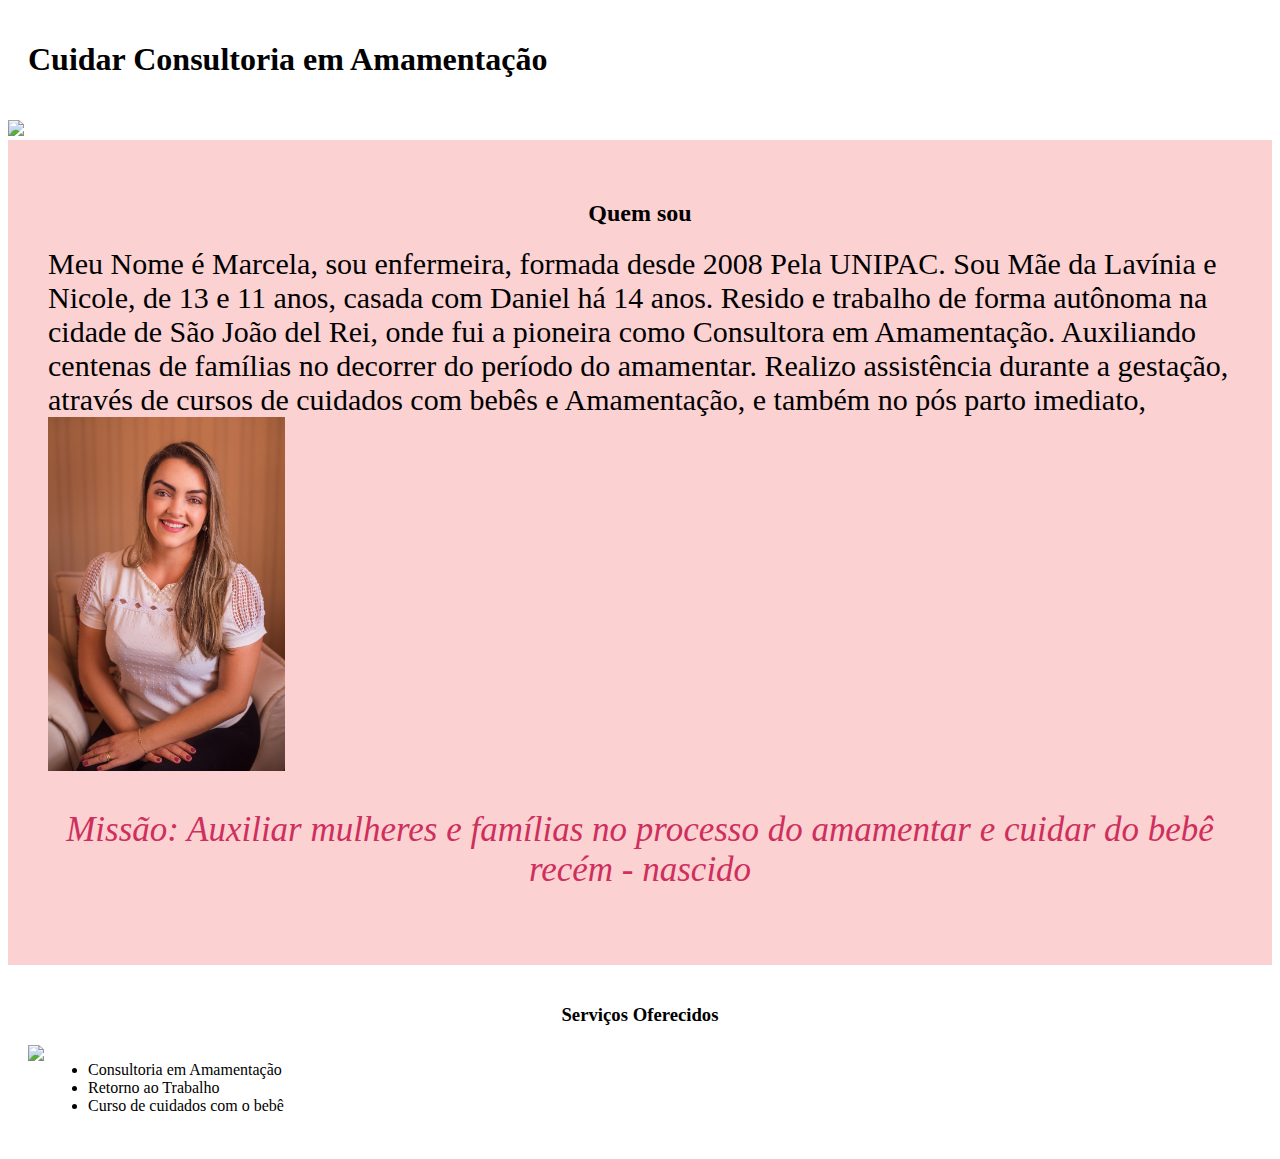
==== index.html @ fc1c7eaa "ajustando diretorios" ====
<!DOCTYPE html> 
<html lang="pt-br">
        <head>
            
            <meta charset="utf-8"
            <title></title> 
            <link rel="stylesheet" href="style.css">
            
           </head>
        <body>
            <header>

                <h1 class="titulo-principal"> Cuidar Consultoria em Amamentação</h1>

            </header>
            <img id=marcela  src="cuidar.recorte.jpg">

        <div class="principal">
            <h2 class="titulo_centralizado"> Quem sou </h2>

            
            
            <p id="identidade"> Meu Nome é Marcela, sou enfermeira, formada desde 2008 Pela UNIPAC. Sou Mãe da Lavínia e Nicole, de 13 e 11 anos, casada com Daniel há 14 anos. Resido e trabalho de forma autônoma na cidade de São João del Rei, onde fui a pioneira como Consultora em Amamentação. Auxiliando centenas de famílias no decorrer do período do amamentar. Realizo assistência durante a gestação, através de cursos de cuidados com bebês e Amamentação, e também no pós parto imediato, </p>
            
            <img src="diamante_marcela-2.jpg" class="diamante"> 

            <p id="missao"><em>Missão: Auxiliar mulheres e famílias no processo do amamentar e cuidar do bebê recém - nascido</em></p>
        </div>

        <div class="servicos">
            
            <h3 class="titulo_centralizado">Serviços Oferecidos</h3>

            <img src ="banco_marcela1.jpg" class="imagemservicos">

            <ul>
                <li classe="itens">Consultoria em Amamentação</li>
                <li classe="itens">Retorno ao Trabalho</li>
                <li classe="itens">Curso de cuidados com o bebê</li>

            </ul>

           
        </div>

   
             </body>
</html>
---- style.css ----
.principal{
    background:	#fbd1d2;
    padding: 40px;
}

.titulo-principal{
    padding: 20px;
}

#identidade {
    display: inline;
    font-size: 30px;
    vertical-align: top;
   


}

#marcela {
    width: 100%
    
}

p {
    text-align: center;
    font-size: 25px;
    
}

#missao {
   font-size: 35px
  
}

.titulo_centralizado{
   text-align: center

}

.diamante{

    width: 20%

}

em {
    color: #ce2f5c 
}

.itens {
    font-style: italic; 
    
   }

.servicos {
    background: #FFFFFF;
    padding: 20px;
       
   }

ul {
    display: inline-block;
    vertical-align: top;
    width: 20%;
    margin-right: 15%;

}

.imagemservicos {
    width: 30%
}
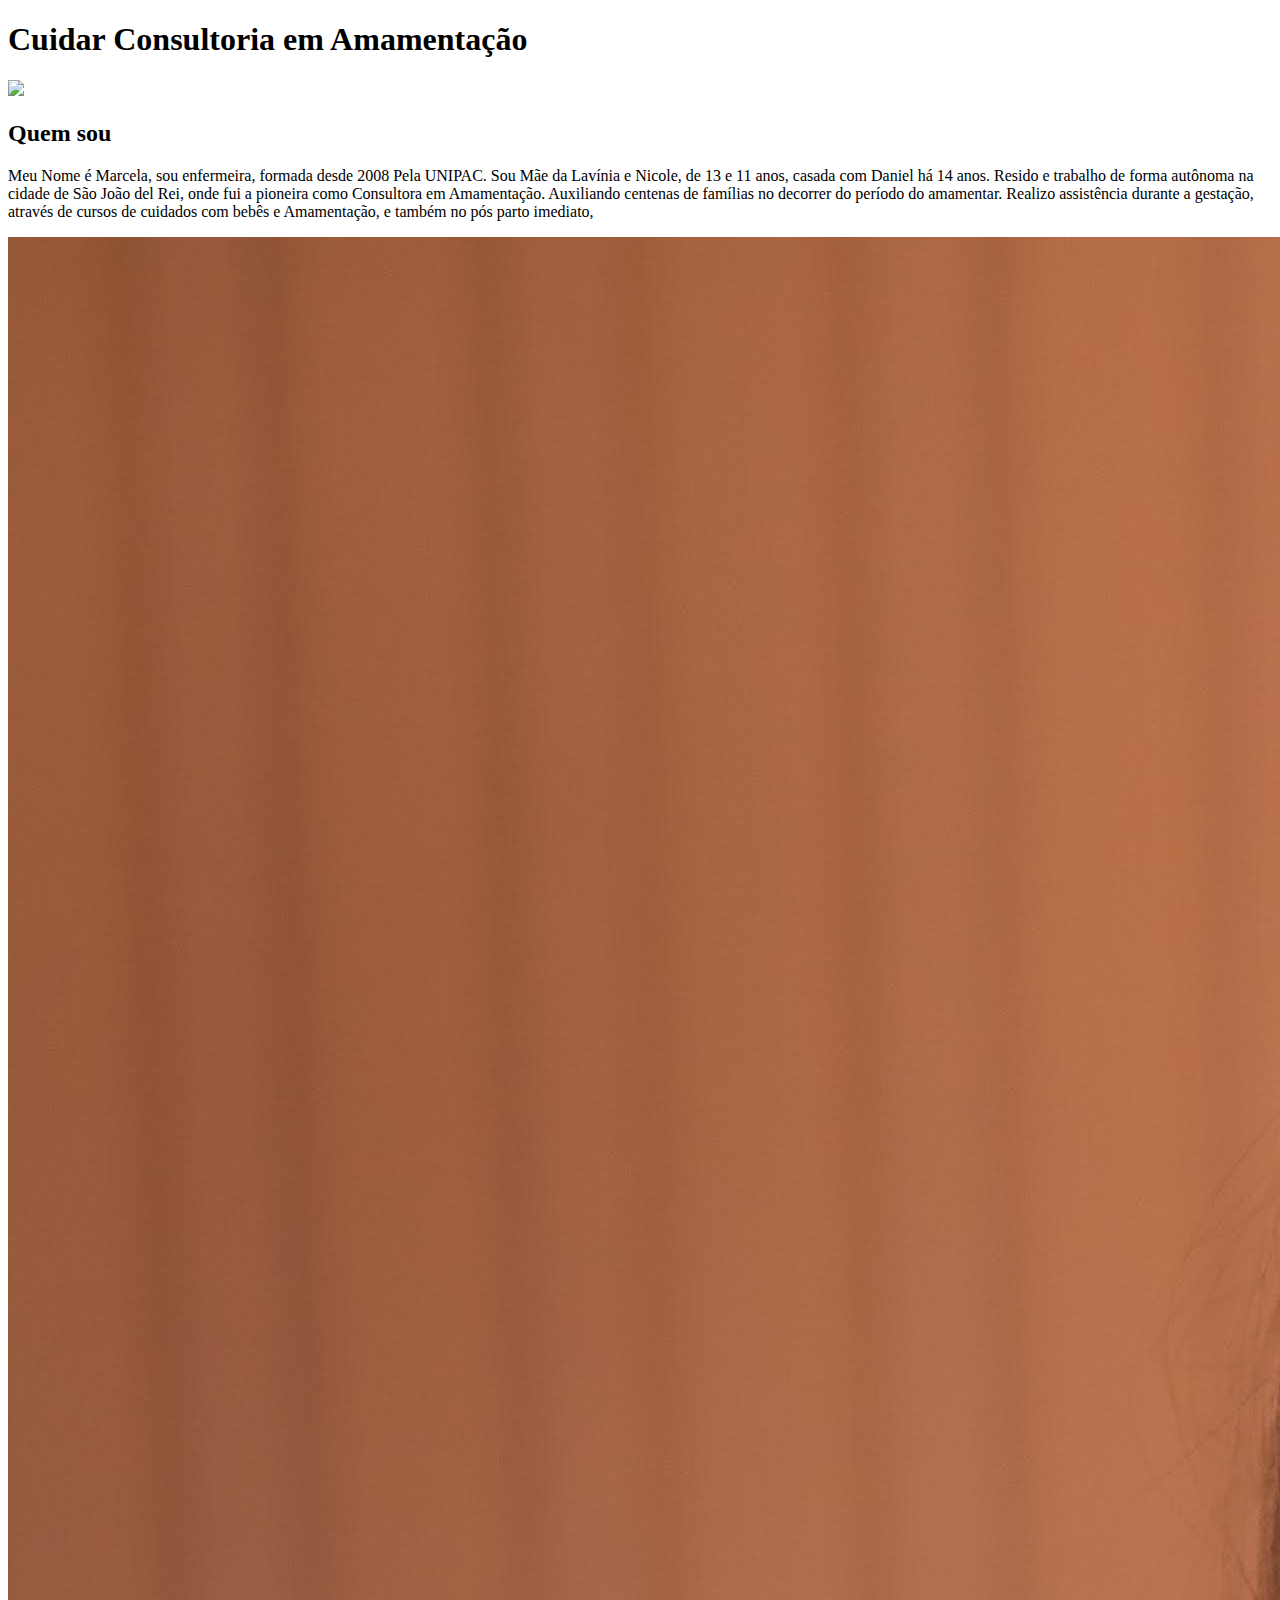
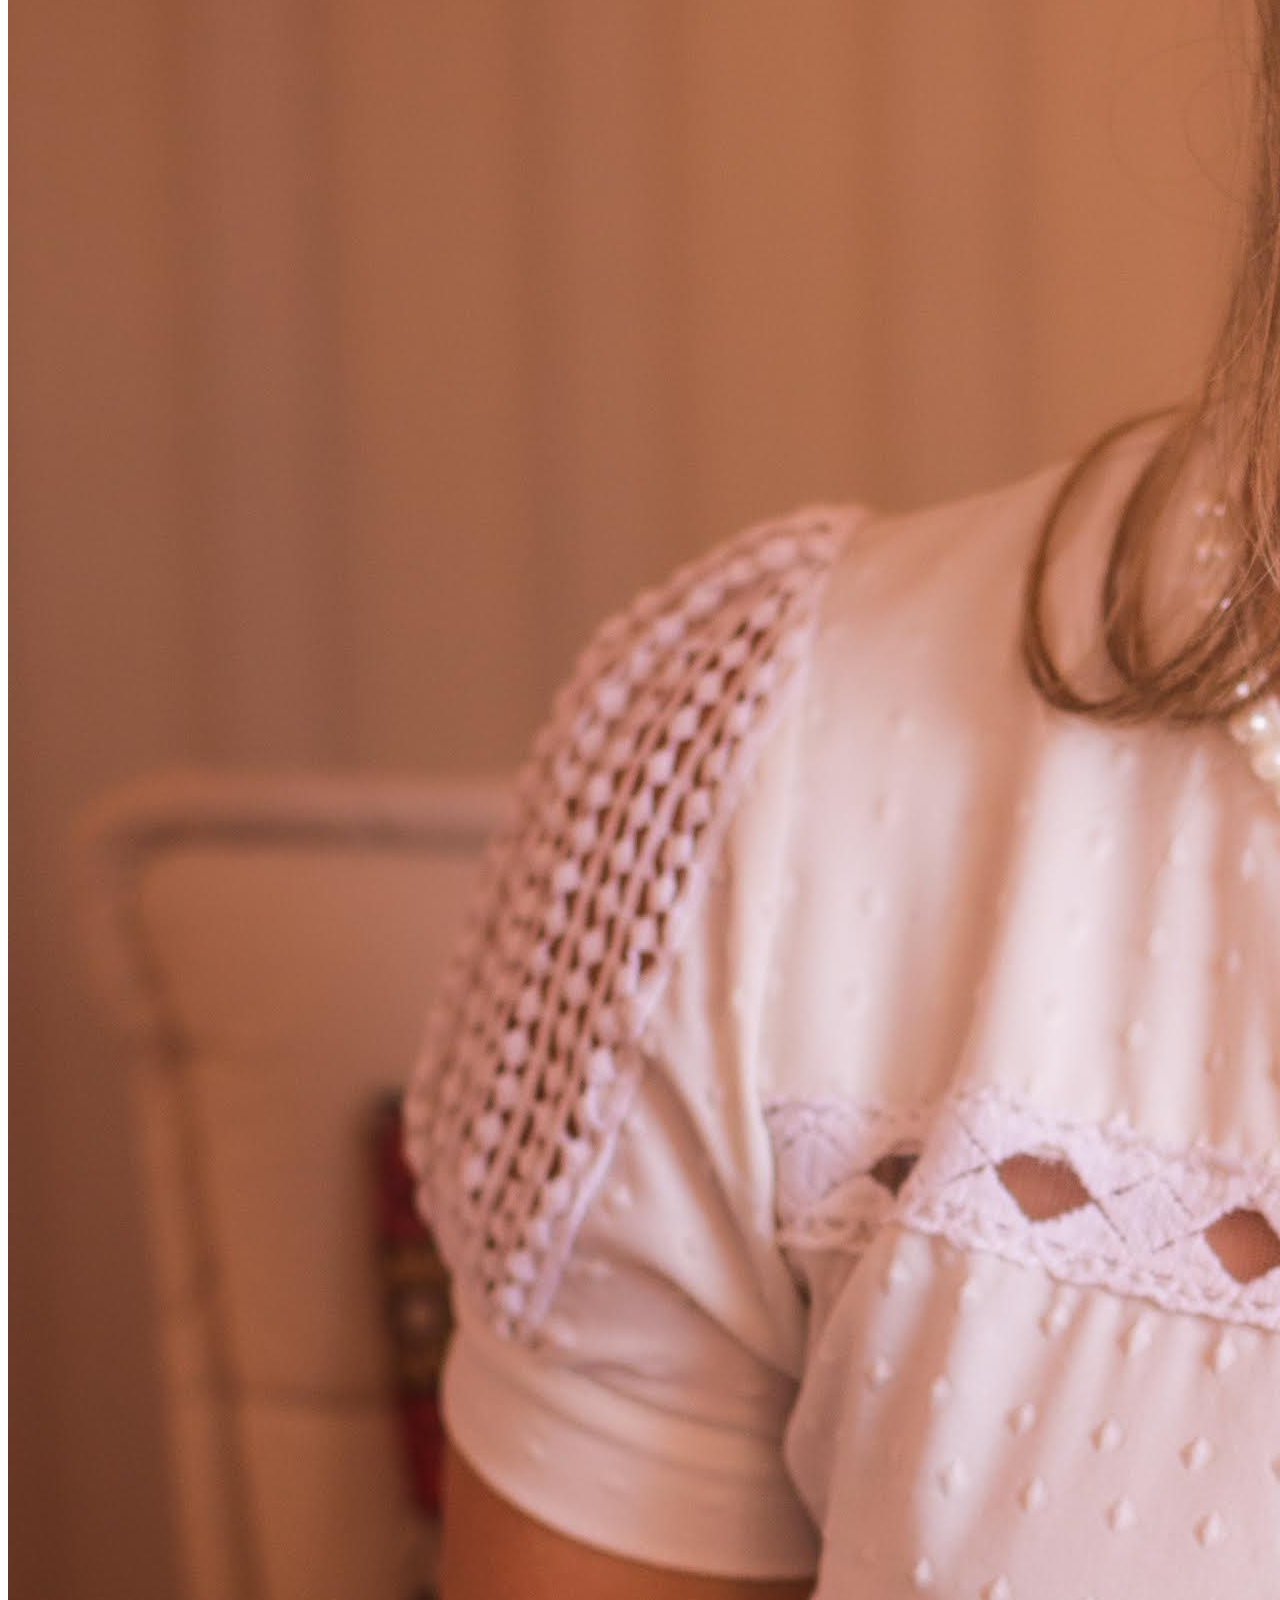
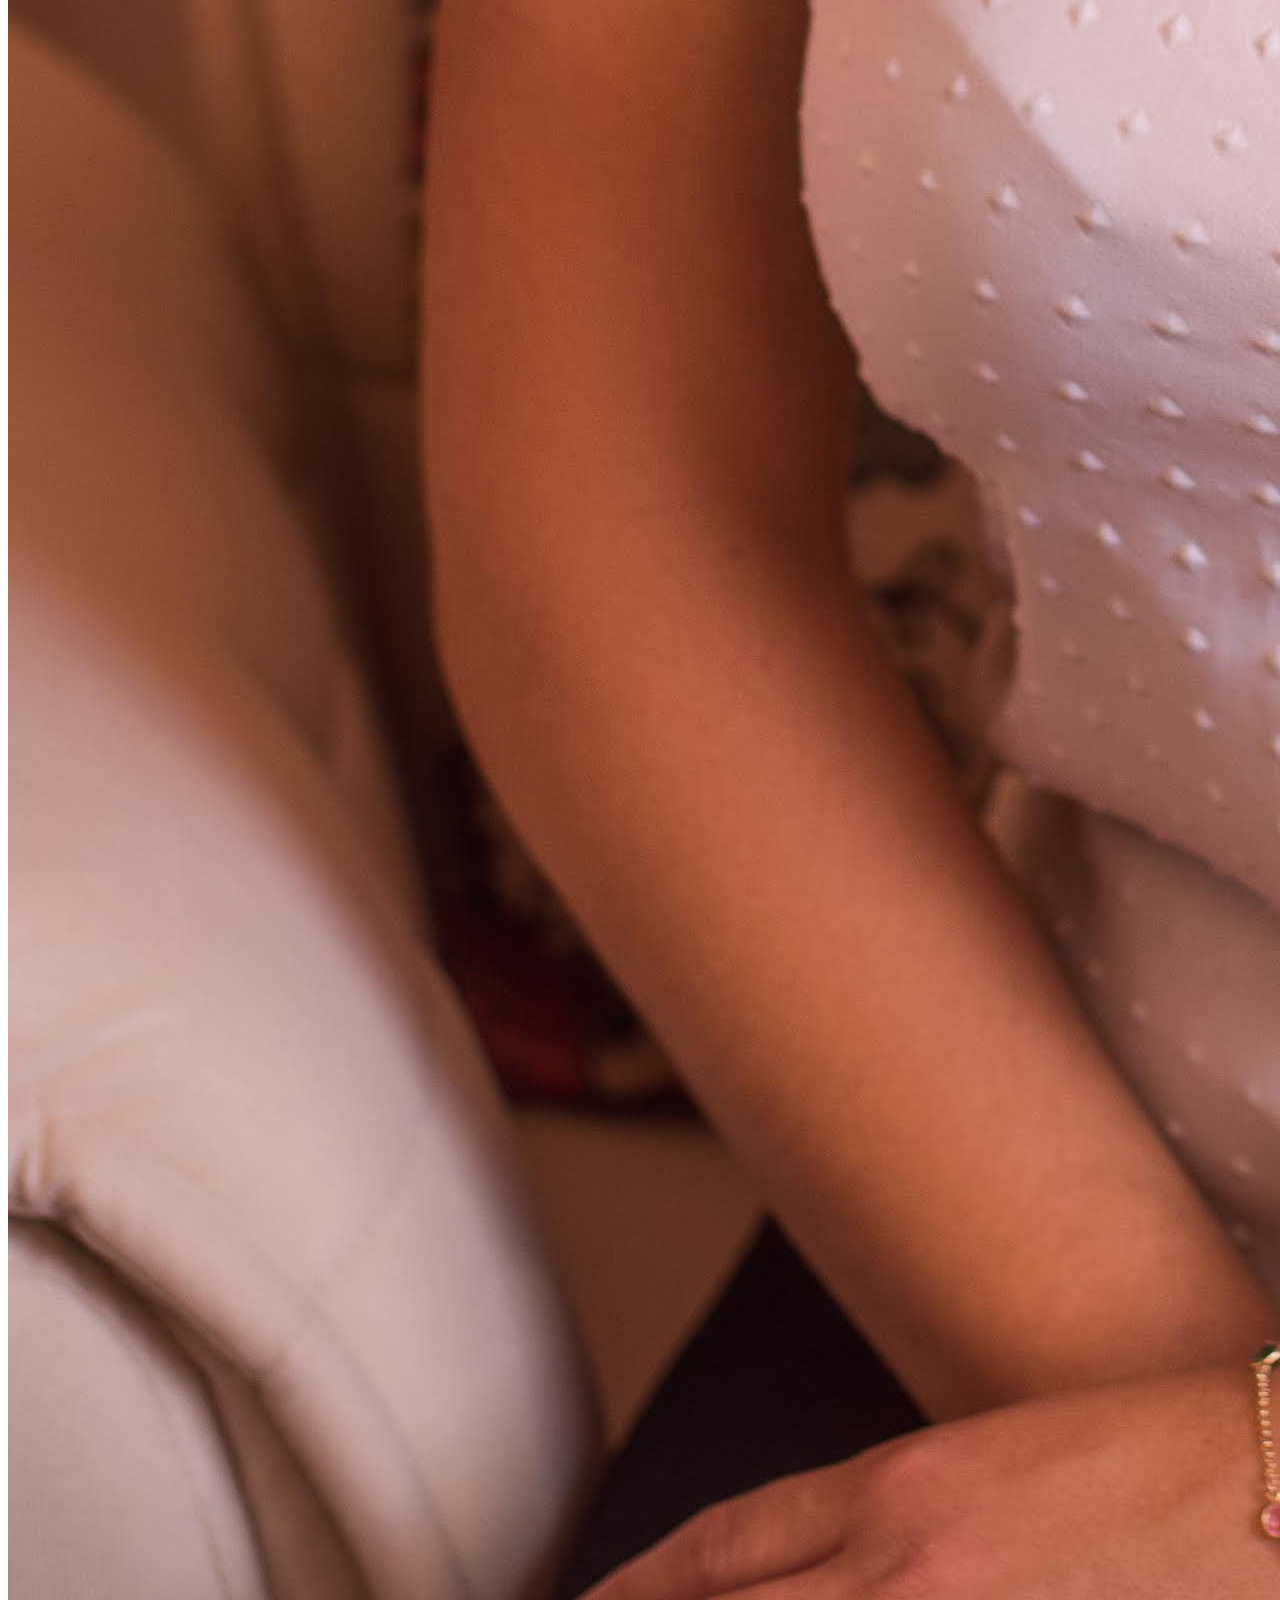
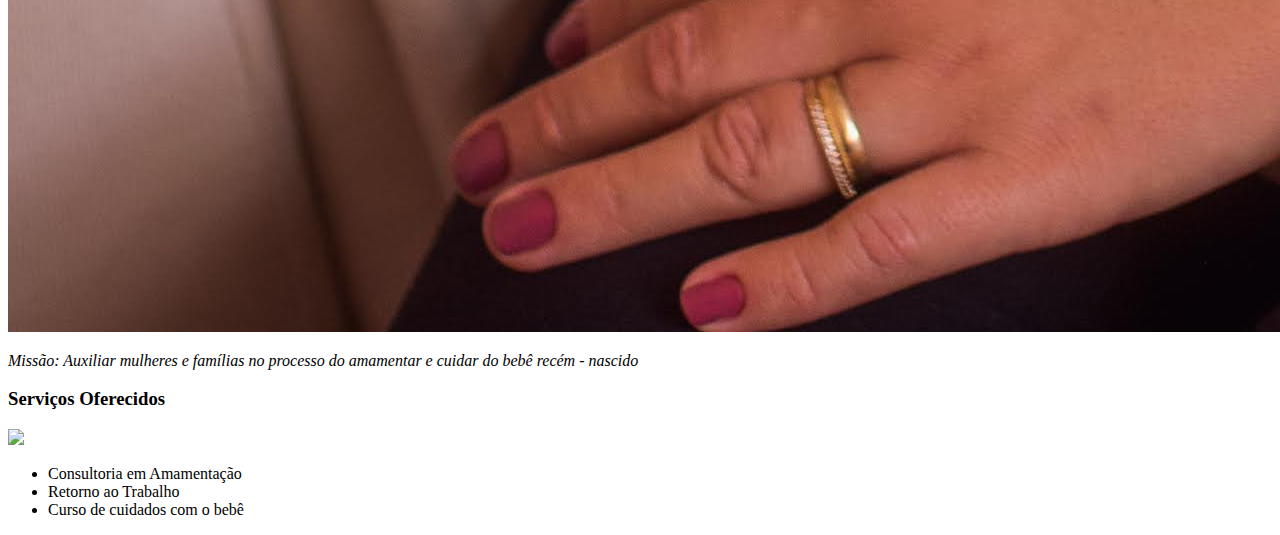
==== commit 68e67b4f: "ajustando links" ====
--- a/index.html
+++ b/index.html
@@ -4,7 +4,7 @@
             
             <meta charset="utf-8"
             <title></title> 
-            <link rel="stylesheet" href="style.css">
+            <link rel="stylesheet" href="css/style.css">
             
            </head>
         <body>
@@ -13,7 +13,7 @@
                 <h1 class="titulo-principal"> Cuidar Consultoria em Amamentação</h1>
 
             </header>
-            <img id=marcela  src="cuidar.recorte.jpg">
+            <img id=marcela  src="imagens/cuidar.recorte.jpg">
 
         <div class="principal">
             <h2 class="titulo_centralizado"> Quem sou </h2>
@@ -22,7 +22,7 @@
             
             <p id="identidade"> Meu Nome é Marcela, sou enfermeira, formada desde 2008 Pela UNIPAC. Sou Mãe da Lavínia e Nicole, de 13 e 11 anos, casada com Daniel há 14 anos. Resido e trabalho de forma autônoma na cidade de São João del Rei, onde fui a pioneira como Consultora em Amamentação. Auxiliando centenas de famílias no decorrer do período do amamentar. Realizo assistência durante a gestação, através de cursos de cuidados com bebês e Amamentação, e também no pós parto imediato, </p>
             
-            <img src="diamante_marcela-2.jpg" class="diamante"> 
+            <img src="imagens/diamante_marcela-2.jpg" class="diamante"> 
 
             <p id="missao"><em>Missão: Auxiliar mulheres e famílias no processo do amamentar e cuidar do bebê recém - nascido</em></p>
         </div>
@@ -31,7 +31,7 @@
             
             <h3 class="titulo_centralizado">Serviços Oferecidos</h3>
 
-            <img src ="banco_marcela1.jpg" class="imagemservicos">
+            <img src ="imagens/banco_marcela1.jpg" class="imagemservicos">
 
             <ul>
                 <li classe="itens">Consultoria em Amamentação</li>
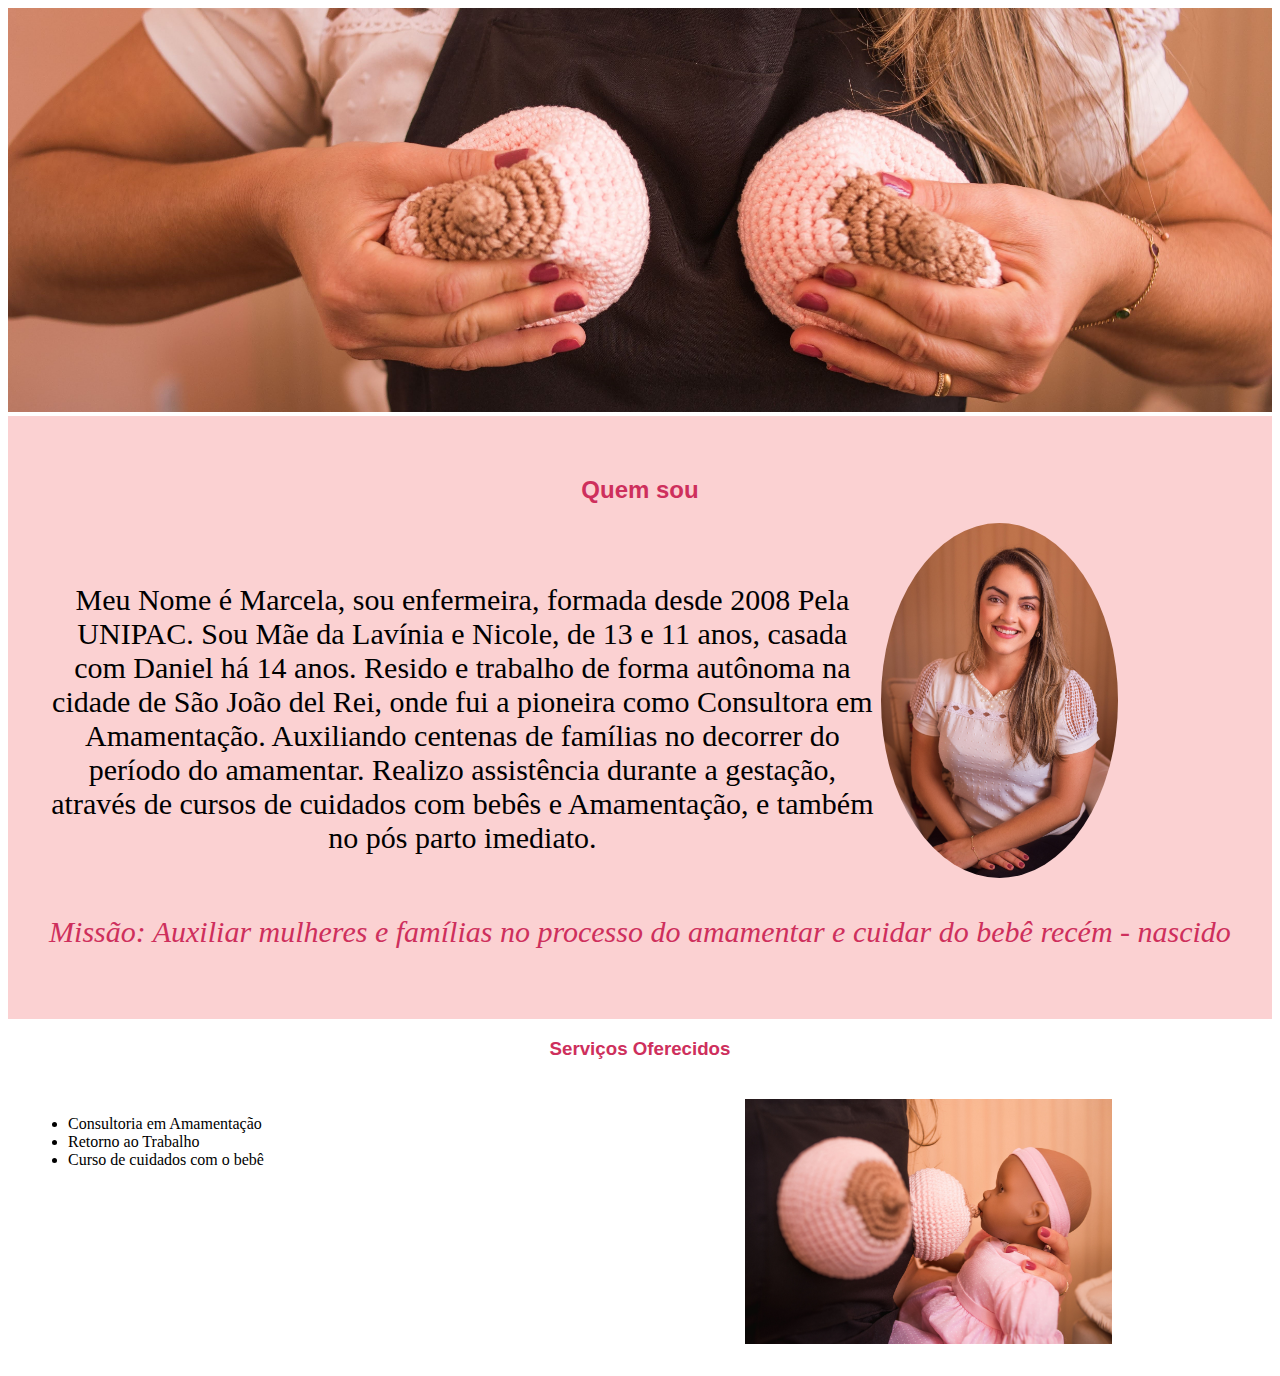
==== commit 13fbd87d: "corrigidos" ====
--- a/index.html
+++ b/index.html
@@ -4,45 +4,42 @@
             
             <meta charset="utf-8"
             <title></title> 
-            <link rel="stylesheet" href="css/style.css">
+            <link rel="stylesheet" href="css/cuidar.css">
             
            </head>
         <body>
-            <header>
+            
 
-                <h1 class="titulo-principal"> Cuidar Consultoria em Amamentação</h1>
+                <img id="marcela"  src="imagens/cuidar.recorte.jpg">
 
-            </header>
-            <img id=marcela  src="imagens/cuidar.recorte.jpg">
+            <div class="principal">
 
-        <div class="principal">
-            <h2 class="titulo_centralizado"> Quem sou </h2>
+              <h2 class="titulo_centralizado"> Quem sou </h2>
+                      
+              <p id="identidade"> Meu Nome é Marcela, sou enfermeira, formada desde 2008 Pela UNIPAC. Sou Mãe da Lavínia e Nicole, de 13 e 11 anos, casada com Daniel há 14 anos. Resido e trabalho de forma autônoma na cidade de São João del Rei, onde fui a pioneira como Consultora em Amamentação. Auxiliando centenas de famílias no decorrer do período do amamentar. Realizo assistência durante a gestação, através de cursos de cuidados com bebês e Amamentação, e também no pós parto imediato. </p>
+            
+               <img src="imagens/diamante_marcela-2.jpg" class="diamante"> 
+           
+            
+             <p id="missao"><em>Missão: Auxiliar mulheres e famílias no processo do amamentar e cuidar do bebê recém - nascido</em></p>
+             </div>
 
+                <h3 class="titulo_centralizado">Serviços Oferecidos</h3>
+
+               
+
+            <div class="servicos">
+                <ul>
+                    <li classe="itens">Consultoria em Amamentação</li>
+                    <li classe="itens">Retorno ao Trabalho</li>
+                    <li classe="itens">Curso de cuidados com o bebê</li>
+                            
+                </ul>
             
+                <img src ="imagens/banco_marcela.jpg" class="imagemservicos">
             
-            <p id="identidade"> Meu Nome é Marcela, sou enfermeira, formada desde 2008 Pela UNIPAC. Sou Mãe da Lavínia e Nicole, de 13 e 11 anos, casada com Daniel há 14 anos. Resido e trabalho de forma autônoma na cidade de São João del Rei, onde fui a pioneira como Consultora em Amamentação. Auxiliando centenas de famílias no decorrer do período do amamentar. Realizo assistência durante a gestação, através de cursos de cuidados com bebês e Amamentação, e também no pós parto imediato, </p>
-            
-            <img src="imagens/diamante_marcela-2.jpg" class="diamante"> 
-
-            <p id="missao"><em>Missão: Auxiliar mulheres e famílias no processo do amamentar e cuidar do bebê recém - nascido</em></p>
-        </div>
-
-        <div class="servicos">
-            
-            <h3 class="titulo_centralizado">Serviços Oferecidos</h3>
-
-            <img src ="imagens/banco_marcela1.jpg" class="imagemservicos">
-
-            <ul>
-                <li classe="itens">Consultoria em Amamentação</li>
-                <li classe="itens">Retorno ao Trabalho</li>
-                <li classe="itens">Curso de cuidados com o bebê</li>
-
-            </ul>
-
-           
-        </div>
+            </div>
 
    
-             </body>
+        </body>
 </html>
--- a/css/cuidar.css
+++ b/css/cuidar.css
@@ -0,0 +1,68 @@
+.titulo-principal{
+    padding: 40px;
+    background:	#fbd1d2;
+
+}
+#marcela {
+    width: 100%;
+    
+}
+
+.principal{
+    background:	#fbd1d2;
+    padding: 40px;
+}
+
+.titulo_centralizado{
+   text-align: center;
+   font-family: 'Franklin Gothic Medium', 'Arial Narrow', Arial, sans-serif;
+   color: #ce2f5c ;
+}
+
+#identidade {
+    display: inline-block;
+    font-size: 30px;
+    vertical-align: 30px;
+    width: 70%;
+    text-align: center;
+}
+
+.diamante{
+
+    width: 20%;
+    margin:0 50;
+    border-radius: 50%;
+}
+
+#missao {
+   font-size: 30px;
+   text-align: center;
+   
+  }
+
+em {
+    color: #ce2f5c ;
+}
+
+.itens {
+    font-style: italic; 
+    
+   }
+
+.servicos {
+    background: #FFFFFF;
+    padding: 20px;
+       
+   }
+
+ul {
+    display: inline-block;
+    vertical-align: top;
+    width: 40%;
+    margin-right: 15%;
+
+}
+
+.imagemservicos {
+    width: 30%;
+}